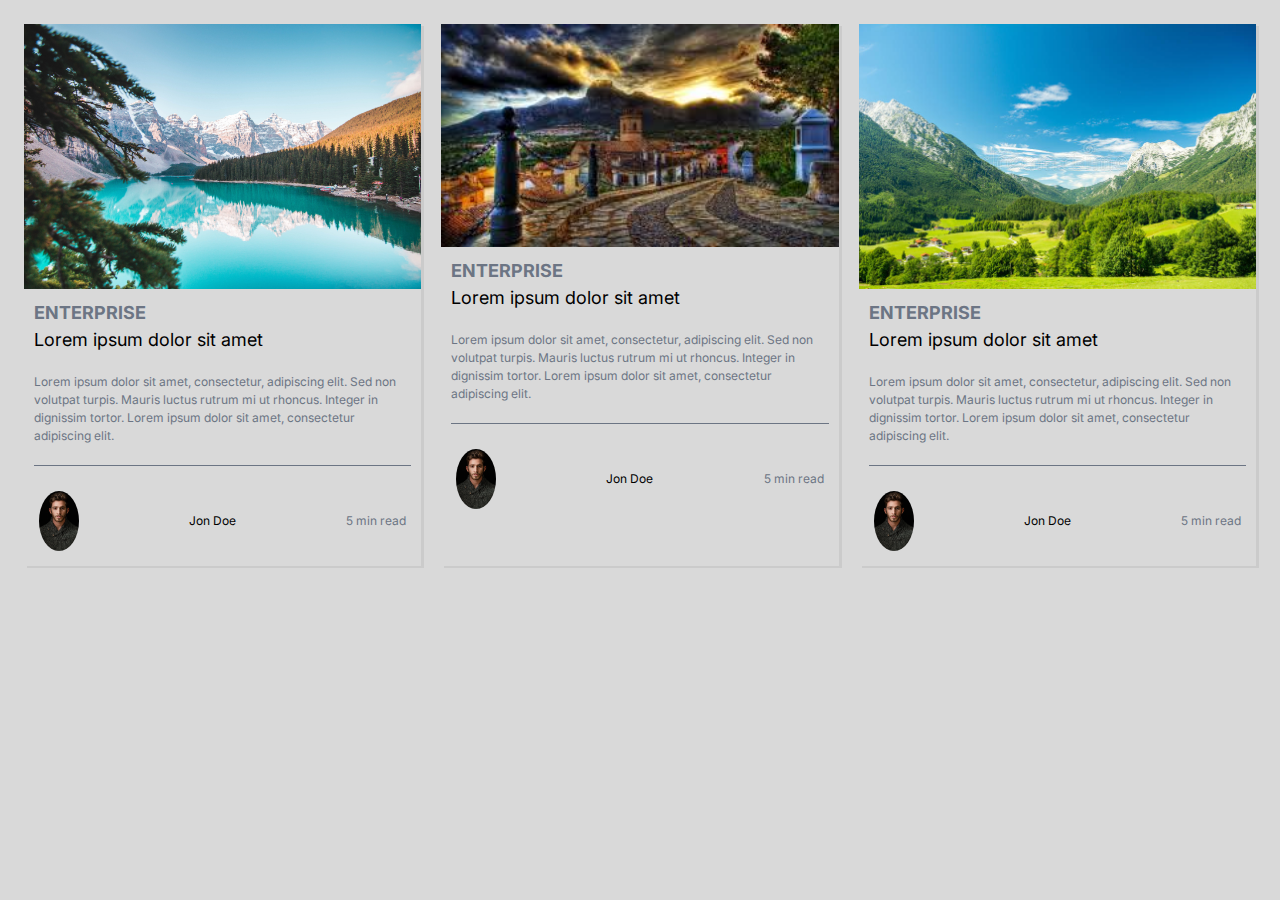
==== 01.Enterprise-Resources/index.html @ c483641e "Updated Regular-Exam" ====
<!DOCTYPE html>
<html lang="en">

<head>
    <meta charset="UTF-8">
    <meta name="viewport" content="width=device-width, initial-scale=1.0">
    <title>Enterprise</title>
    <link rel="stylesheet" href="reset.css">
    <link rel="stylesheet" href="main.css">
</head>

<body>
    <div class="site">

        <div class="cards-list">

            <article class="card">

                <div class="image-container">
                    <img class="img" src="images/photo1.jpeg" alt="">
                </div>
                

                <div class="card-info">

                    <h2 class="title">ENTERPRISE</h2>
                    <h3 class="sub-title">Lorem ipsum dolor sit amet</h3>
                    <p class="desc">
                        Lorem ipsum dolor sit amet, consectetur, adipiscing elit. Sed non volutpat turpis.
                        Mauris luctus rutrum mi ut rhoncus. Integer in dignissim tortor. Lorem ipsum dolor sit amet,
                        consectetur adipiscing elit.
                    </p>
                </div>

                <div class="card-footer">
                    <div class="photo-container"><img src="images/men.jpg" alt="" class="author"></div>

                    <p class="author-name">Jon Doe</p>
                    <p class="status">5 min read</p>
                </div>

            </article>

            <article class="card">
                
                <div class="image-container">
                    <img class="img" src="images/photo2.jpg" alt="">
                </div>

                <div class="card-info">

                    <h2 class="title">ENTERPRISE</h2>
                    <h3 class="sub-title">Lorem ipsum dolor sit amet</h3>
                    <p class="desc">
                        Lorem ipsum dolor sit amet, consectetur, adipiscing elit. Sed non volutpat turpis.
                        Mauris luctus rutrum mi ut rhoncus. Integer in dignissim tortor. Lorem ipsum dolor sit amet,
                        consectetur adipiscing elit.
                    </p>
                </div>

                <div class="card-footer">
                    <div class="photo-container">
                        <img src="images/men.jpg" alt="" class="author">
                    </div>

                    <p class="author-name">Jon Doe</p>
                    <p class="status">5 min read</p>
                </div>

            </article>

            <article class="card">
                <div class="image-container">
                    <img class="img" src="images/photo3.jpg" alt="">
                </div>
                <div class="card-info">
                

                    <h2 class="title">ENTERPRISE</h2>
                    <h3 class="sub-title">Lorem ipsum dolor sit amet</h3>
                    <p class="desc">
                        Lorem ipsum dolor sit amet, consectetur, adipiscing elit. Sed non volutpat turpis.
                        Mauris luctus rutrum mi ut rhoncus. Integer in dignissim tortor. Lorem ipsum dolor sit amet,
                        consectetur adipiscing elit.
                    </p>
                </div>

                <div class="card-footer">
                    
                    <div class="photo-container"><img src="images/men.jpg" alt="" class="author"></div>
                    

                    <p class="author-name">Jon Doe</p>
                    <p class="status">5 min read</p>
                </div>

            </article>


        </div>


    </div>
</body>

</html>
---- 01.Enterprise-Resources/main.css ----
@import url('https://fonts.googleapis.com/css2?family=Inter:wght@300;400;500;600;700&display=swap');

html {
    font: 12px/1.5 "Inter", sans-serif;
    background-color: #D9D9D9;
}

.site {
    max-width: 1600px;
    margin: 0 auto;
    padding: 24px;
    
}

.cards-list {
    display: flex;
    gap: 20px;
}

.image-container {
    display: block;
}

.card {
    flex: 1 0 30%;
    background-color: #D9D9D9;
    box-shadow: 3px 2px #CBCBCB;
}

.card h2 {
    color: #6C7584;
}

.card h3 {
    font-weight: normal;
    font-size: 18px;
}


.card img {
    display: block;
    width: 100%;
}

.card-info {
    padding: 10px;
}

.card .desc{
    padding: 20px 0;
    color: #6C7584;
    border-bottom: 1px solid #6C7584;;
}

.card .card-footer {
    padding: 15px;
    display: flex;
    align-items: center;
    justify-content: space-between;
}

.card .card-footer .photo-container {
    max-width: 40px;
}

.card .card-footer img {
    border-radius: 50%;
}


.card .card-footer .status {
    color:  #6C7584;;
}
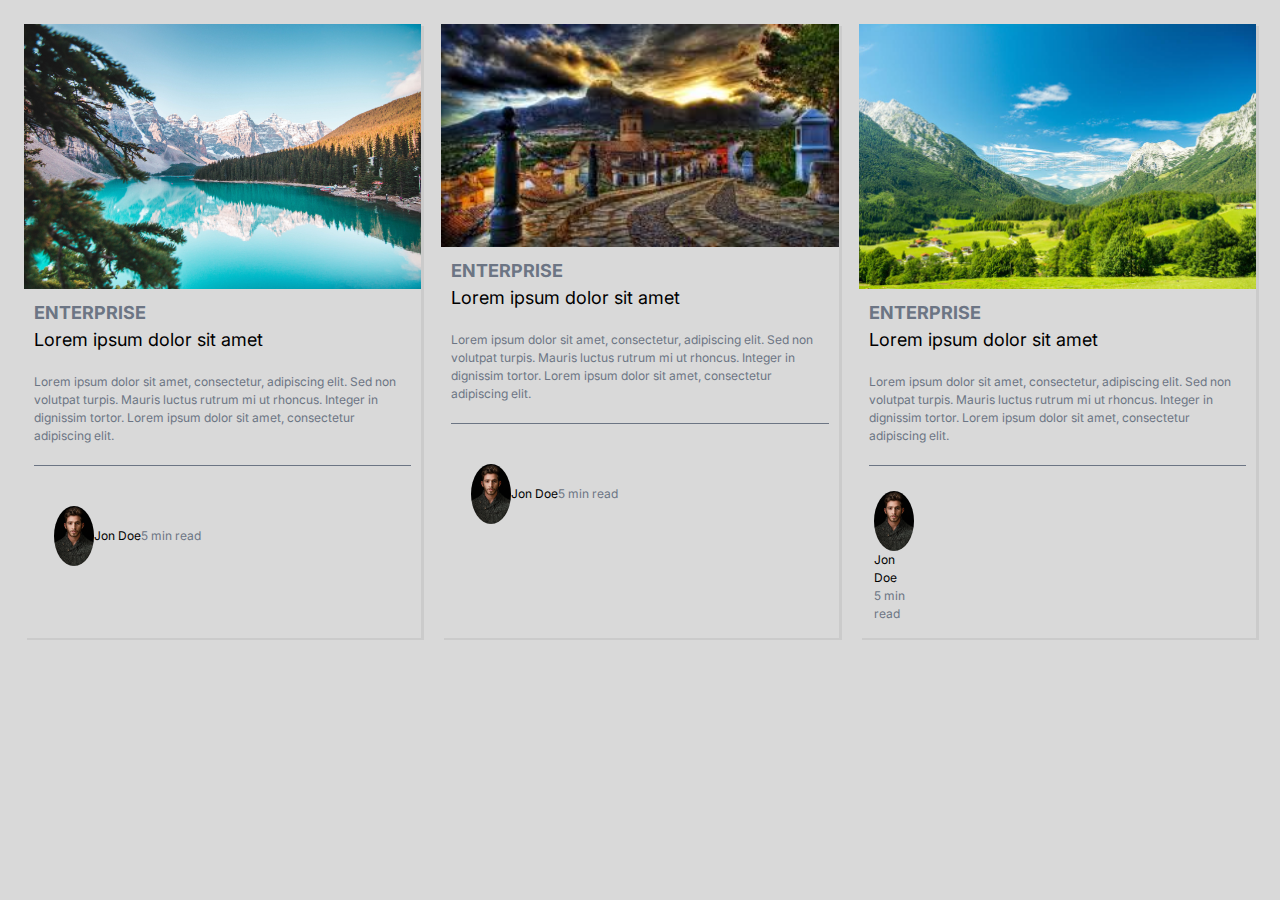
==== commit 6905fc39: "Updated 01.Enterprise" ====
--- a/01.Enterprise-Resources/index.html
+++ b/01.Enterprise-Resources/index.html
@@ -33,10 +33,13 @@
                 </div>
 
                 <div class="card-footer">
-                    <div class="photo-container"><img src="images/men.jpg" alt="" class="author"></div>
-
-                    <p class="author-name">Jon Doe</p>
+                    
+                    <footer class="card-footer">
+                        <div class="photo-container"><img src="images/men.jpg" alt="" class="author"></div>
+                        <p class="author-name">Jon Doe</p>
                     <p class="status">5 min read</p>
+                    </footer>
+                    
                 </div>
 
             </article>
@@ -59,12 +62,14 @@
                 </div>
 
                 <div class="card-footer">
-                    <div class="photo-container">
-                        <img src="images/men.jpg" alt="" class="author">
-                    </div>
+                    <footer class="card-footer">
+                        <div class="photo-container">
+                            <img src="images/men.jpg" alt="" class="author">
+                        </div>
 
-                    <p class="author-name">Jon Doe</p>
-                    <p class="status">5 min read</p>
+                        <p class="author-name">Jon Doe</p>
+                        <p class="status">5 min read</p>
+                    </footer>   
                 </div>
 
             </article>
@@ -86,12 +91,14 @@
                 </div>
 
                 <div class="card-footer">
-                    
-                    <div class="photo-container"><img src="images/men.jpg" alt="" class="author"></div>
-                    
-
-                    <p class="author-name">Jon Doe</p>
-                    <p class="status">5 min read</p>
+                    <div class="photo-container">
+                        <div 
+                        class="photo-container"><img src="images/men.jpg" alt="" class="author">
+                        </div>
+                        
+                        <p class="author-name">Jon Doe</p>
+                        <p class="status">5 min read</p>
+                    </div>
                 </div>
 
             </article>
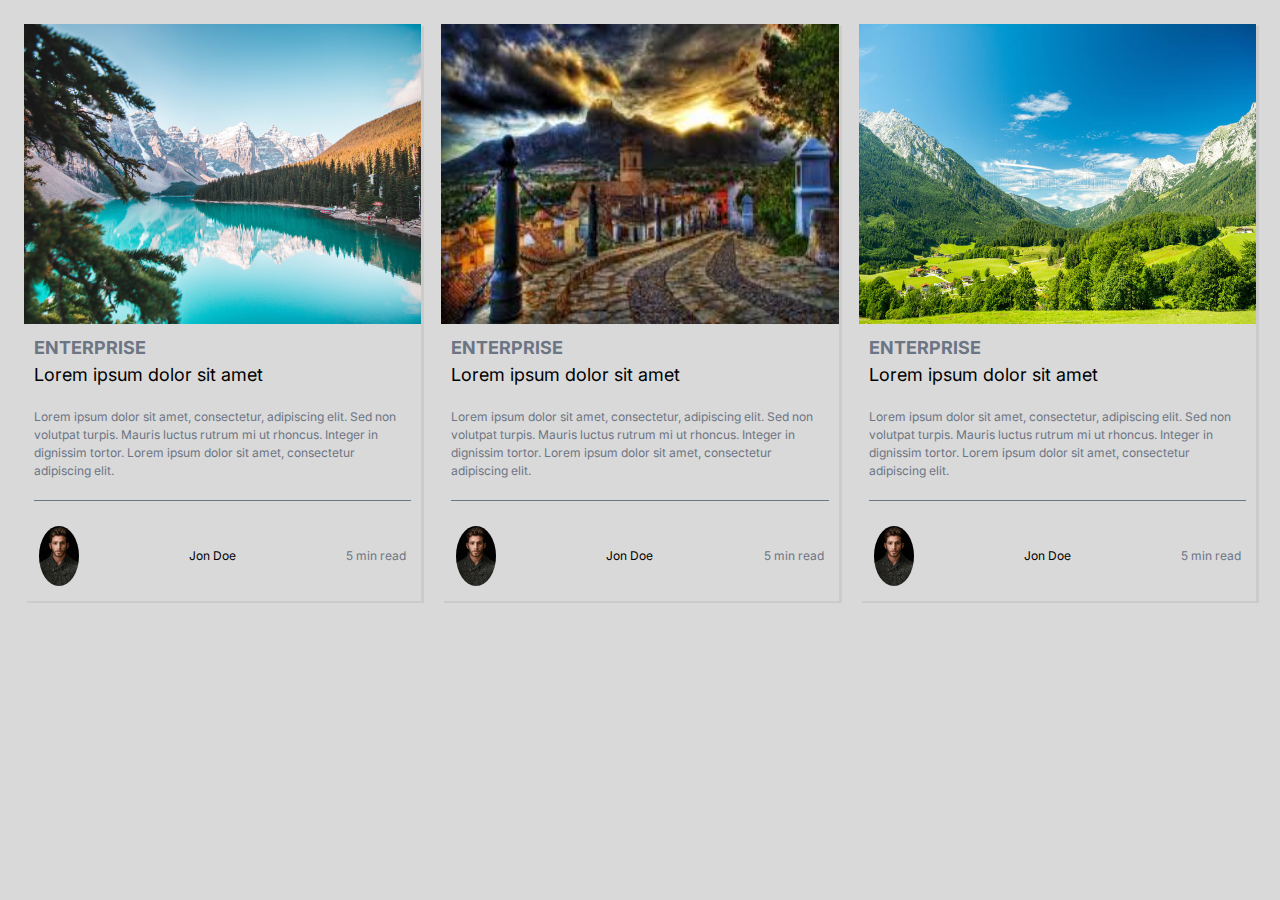
==== commit 983656ab: "Updated 01.Enterprise" ====
--- a/01.Enterprise-Resources/index.html
+++ b/01.Enterprise-Resources/index.html
@@ -16,9 +16,7 @@
 
             <article class="card">
 
-                <div class="image-container">
-                    <img class="img" src="images/photo1.jpeg" alt="">
-                </div>
+                <div class="image-container"><img class="img" src="images/photo1.jpeg" alt=""></div>
                 
 
                 <div class="card-info">
@@ -32,15 +30,12 @@
                     </p>
                 </div>
 
-                <div class="card-footer">
+                <footer class="card-footer">
+                    <div class="photo-container"><img src="images/men.jpg" alt="" class="author"></div>
+                    <p class="author-name">Jon Doe</p>
+                    <p class="status">5 min read</p>
+                </footer>
                     
-                    <footer class="card-footer">
-                        <div class="photo-container"><img src="images/men.jpg" alt="" class="author"></div>
-                        <p class="author-name">Jon Doe</p>
-                    <p class="status">5 min read</p>
-                    </footer>
-                    
-                </div>
 
             </article>
 
@@ -61,26 +56,18 @@
                     </p>
                 </div>
 
-                <div class="card-footer">
-                    <footer class="card-footer">
-                        <div class="photo-container">
-                            <img src="images/men.jpg" alt="" class="author">
-                        </div>
-
-                        <p class="author-name">Jon Doe</p>
-                        <p class="status">5 min read</p>
-                    </footer>   
-                </div>
-
+                
+                <footer class="card-footer">
+                    <div class="photo-container"><img src="images/men.jpg" alt="" class="author"></div>
+                    <p class="author-name">Jon Doe</p>
+                    <p class="status">5 min read</p>
+                </footer>   
+                
             </article>
 
             <article class="card">
-                <div class="image-container">
-                    <img class="img" src="images/photo3.jpg" alt="">
-                </div>
+                <div class="image-container"><img class="img" src="images/photo3.jpg" alt=""></div>
                 <div class="card-info">
-                
-
                     <h2 class="title">ENTERPRISE</h2>
                     <h3 class="sub-title">Lorem ipsum dolor sit amet</h3>
                     <p class="desc">
@@ -90,16 +77,11 @@
                     </p>
                 </div>
 
-                <div class="card-footer">
-                    <div class="photo-container">
-                        <div 
-                        class="photo-container"><img src="images/men.jpg" alt="" class="author">
-                        </div>
-                        
-                        <p class="author-name">Jon Doe</p>
-                        <p class="status">5 min read</p>
-                    </div>
-                </div>
+                <footer class="card-footer">
+                    <div class="photo-container"><img src="images/men.jpg" alt="" class="author"></div>
+                    <p class="author-name">Jon Doe</p>
+                    <p class="status">5 min read</p>
+                </footer>
 
             </article>
 
--- a/01.Enterprise-Resources/main.css
+++ b/01.Enterprise-Resources/main.css
@@ -22,9 +22,14 @@
 }
 
 .card {
+    
     flex: 1 0 30%;
     background-color: #D9D9D9;
     box-shadow: 3px 2px #CBCBCB;
+}
+
+img{
+    
 }
 
 .card h2 {
@@ -37,9 +42,12 @@
 }
 
 
-.card img {
+.card .img {
+    width: 600px;
+    height: 300px;
     display: block;
     width: 100%;
+    
 }
 
 .card-info {
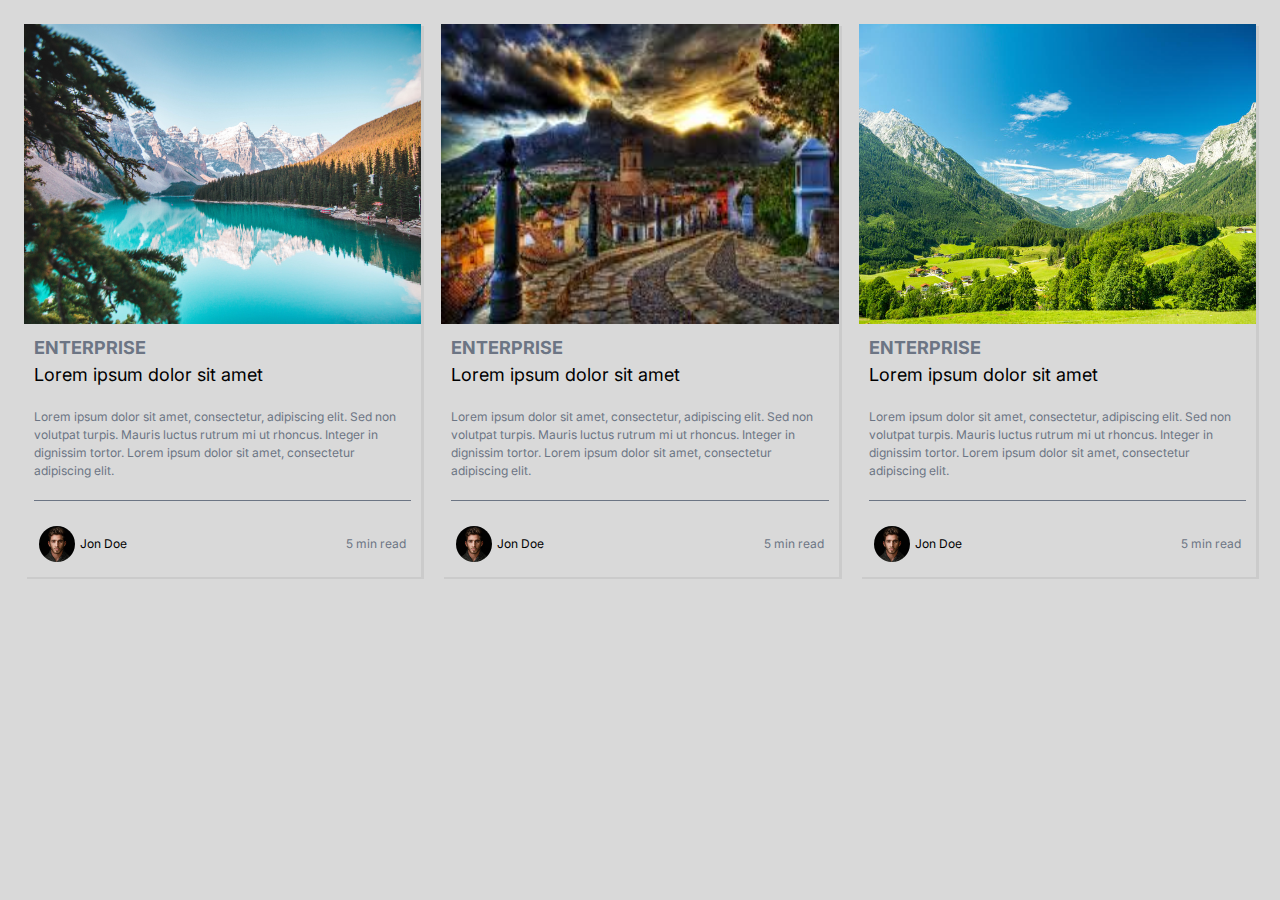
==== commit ff1632e0: "Updated 01.Enterprise" ====
--- a/01.Enterprise-Resources/index.html
+++ b/01.Enterprise-Resources/index.html
@@ -31,8 +31,10 @@
                 </div>
 
                 <footer class="card-footer">
-                    <div class="photo-container"><img src="images/men.jpg" alt="" class="author"></div>
-                    <p class="author-name">Jon Doe</p>
+                    <div class="author-info">
+                        <div class="photo-container"><img src="images/men.jpg" alt="" class="author"></div>
+                        <p class="author-name">Jon Doe</p>
+                    </div>
                     <p class="status">5 min read</p>
                 </footer>
                     
@@ -58,8 +60,10 @@
 
                 
                 <footer class="card-footer">
-                    <div class="photo-container"><img src="images/men.jpg" alt="" class="author"></div>
-                    <p class="author-name">Jon Doe</p>
+                    <div class="author-info">
+                        <div class="photo-container"><img src="images/men.jpg" alt="" class="author"></div>
+                        <p class="author-name">Jon Doe</p>
+                    </div>
                     <p class="status">5 min read</p>
                 </footer>   
                 
@@ -78,8 +82,10 @@
                 </div>
 
                 <footer class="card-footer">
-                    <div class="photo-container"><img src="images/men.jpg" alt="" class="author"></div>
-                    <p class="author-name">Jon Doe</p>
+                    <div class="author-info">
+                        <div class="photo-container"><img src="images/men.jpg" alt="" class="author"></div>
+                        <p class="author-name">Jon Doe</p>
+                    </div>
                     <p class="status">5 min read</p>
                 </footer>
 
--- a/01.Enterprise-Resources/main.css
+++ b/01.Enterprise-Resources/main.css
@@ -68,11 +68,24 @@
 }
 
 .card .card-footer .photo-container {
-    max-width: 40px;
+    width: 3em;
+    height: 3em;
+    border-radius: 50%;
+    overflow: hidden;
 }
 
 .card .card-footer img {
-    border-radius: 50%;
+    width: 100%;
+    height: auto;
+}
+
+.card-footer .author-info{
+    display: flex;
+    align-items: center;
+}
+
+.card-footer .author-info .author-name {
+    padding-left: 5px;
 }
 
 
